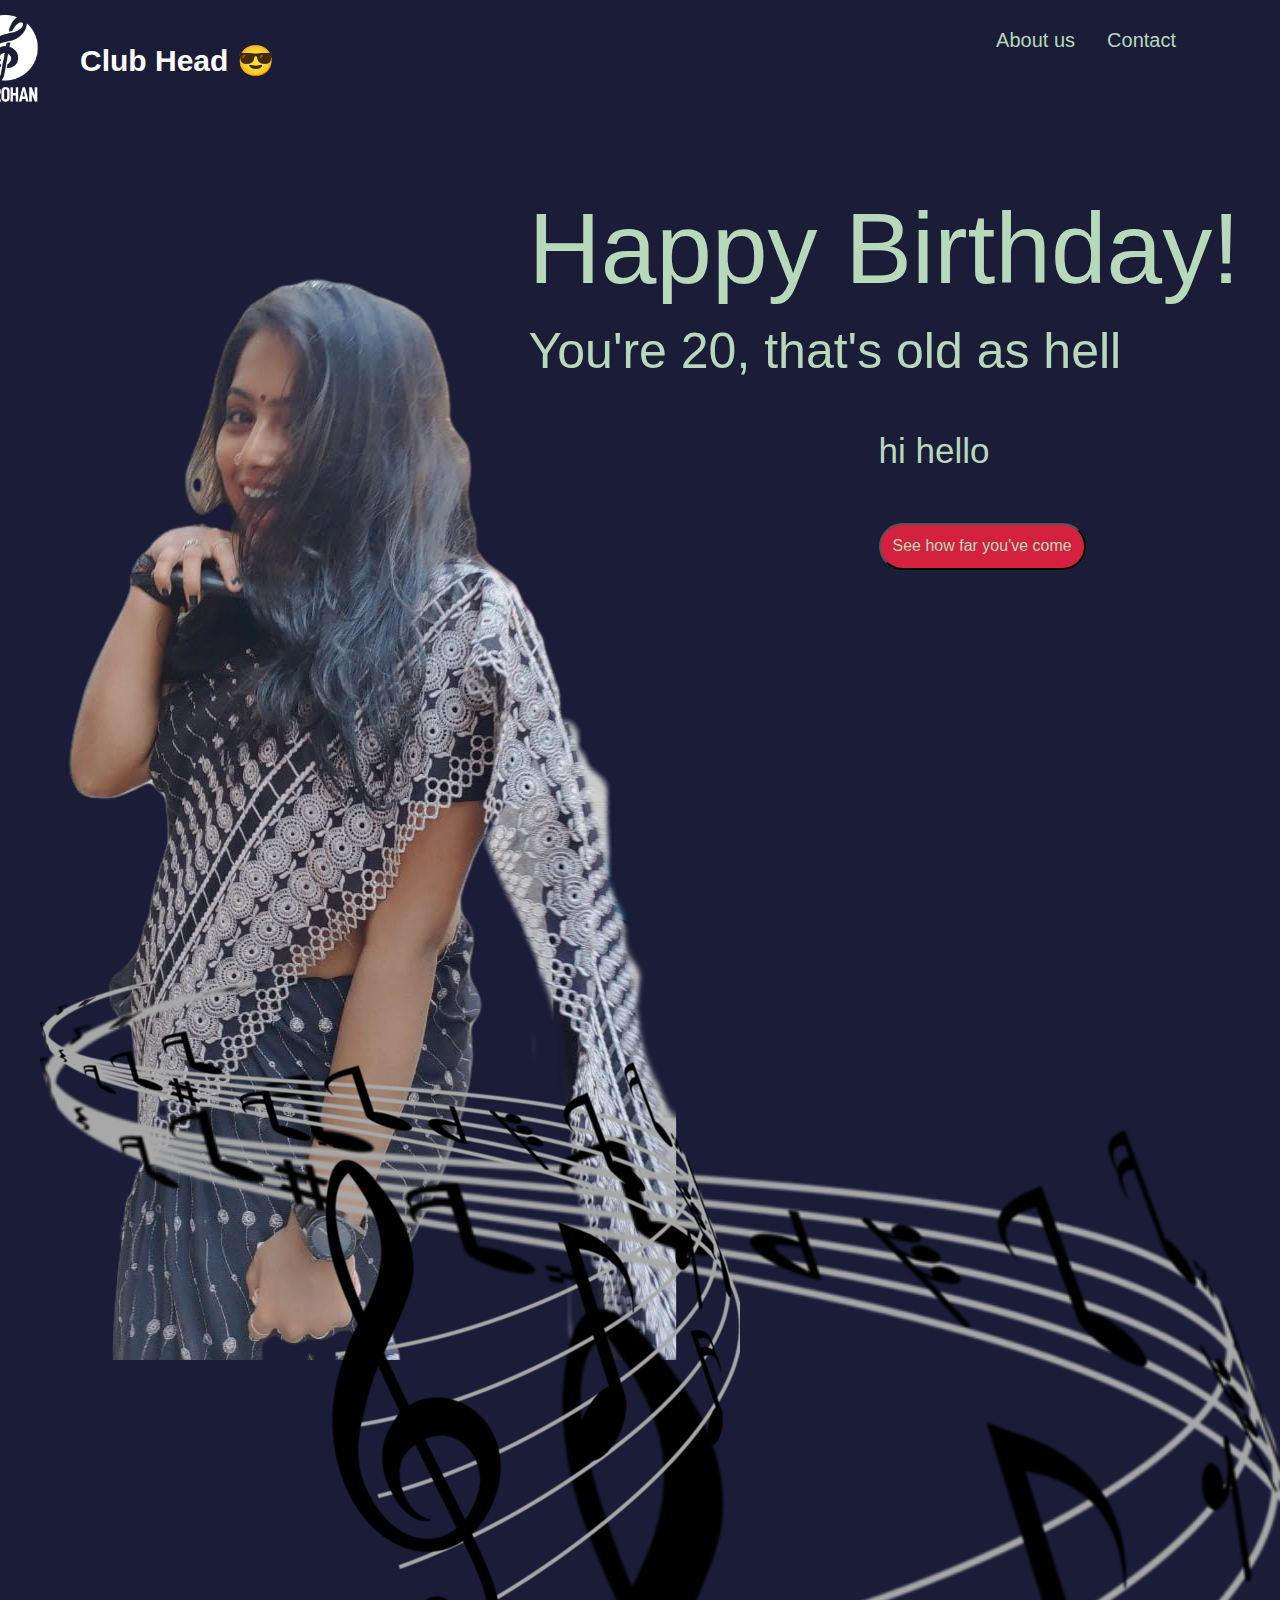
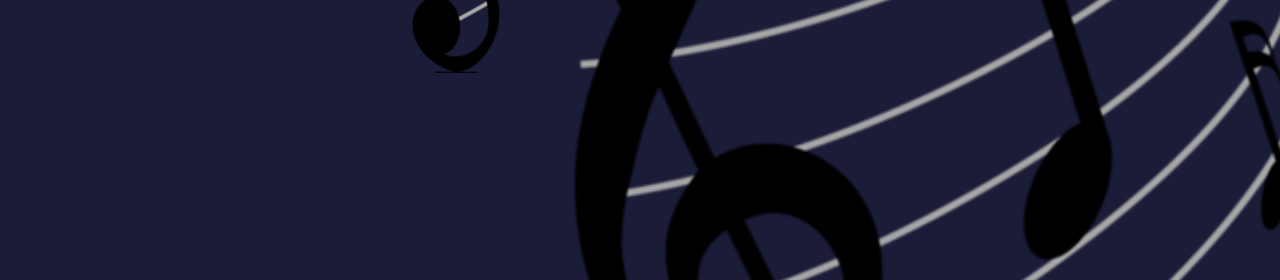
==== Index.html @ 57015fda "first commit" ====
<!DOCTYPE html>
<html lang="en">
<head>
    <meta charset="UTF-8">
    <meta name="viewport" content="width=device-width, initial-scale=1.0">
    <link href="styles.css" rel="stylesheet">
    <link href="index.css" rel="stylesheet">
    <title>HBD!</title>
</head>
<body class="container full-height-grow">
    <header class="main-header">
        <a href="/" class="aarohan-logo"> <img src="Images/Aarohan_Blue.png" height="150px" width="150px"> Club Head 😎</a>
        <nav class="links1">
            <ul>
                <li> <a href="aboutus.html">About us</a></li>
                <li> <a href="contact.html">Contact</a></li>
            </ul>
        </nav>
     </header>
     <section class="home-main-section">
         <div class="image-wrapper">
             <div class="lady-image"><img src="Images/dhatz3.png" style="transform: scale(100%);"></div>
         </div>
         <div class="call-to-action">
             <h1 class="title">Happy Birthday!</h1>
             <span class="subtitle">You're 20, that's old as hell
            </span>
                <p class="sappy-para">
                    hi hello
                </p>
                <button class="btn"><a href="sappy.html">See how far you've come</a></button>
         </div>
     </section>
     <div class="background-piano">
         <img src="Images/kisspng-musical-note-musical-theatre-g-clef-enjoy-singing-ampquotam-5cfe19969c4e28.4150101715601565666402.png" style="background-size: cover; z-index: -1;"
     </div>
</body>
</html>
---- styles.css ----
*, *::before, *::after{
    box-sizing: border-box;
}

body {
    padding: 0;
    margin: 0;
    background: #1B1C38; 
    font-family: 'Heebo', sans-serif;
    font-size: 1.25rem;
    color: #B8D8BA;
    min-height: 100vh;
}

.full-height-grow {
    display: flex;
    flex-direction: column;
}
.links1 ul{
    display: flex;
    margin: 0;
    padding: 0;
    list-style: none;
}

.links1 a{
    color: inherit;
    text-decoration: none;
    padding: 1rem;
}

.links1 a:hover{
    color: #61a866;
}

.main-header{
    display: flex;
    justify-content: space-between;
    align-items: center;
    padding: 40px;
    margin-right: 0.5rem;
    height: 60px;
}

.container{
    max-width:1300px;
    margin: 0 auto;
    padding: 0 40px;
}

.title{
    font-weight: 450;
    font-size:5em;
    margin-bottom: 1rem;
    margin-top: 0;
    margin-left: -350px;
}

.subtitle {
    font-weight: 500;
    font-size:2.5em;
    margin-bottom: 1rem;
    margin-top: 0;
    margin-left: -350px;
}

.btn{
    color: #B8D8BA;
    background-color: #D4213F;
    padding: 12px;
    padding-bottom: 13px;
    border-radius: 60px;
    text-decoration: none;
    font-size: 0.8em;
    margin-top: 17px;
}

.btn a{
    text-decoration: none;
    color:#B8D8BA;
}

.btn:hover {
    background-color: #8D162A;
    text-decoration: none;
}

.aarohan-logo{
    justify-content: left;
    font-size: 150%;
    padding-top: 40px;
    display: flex;
    flex-direction: row;
    align-items: center;
    text-decoration: none;
    color: white;
    font-weight: 600;
    margin-left: -150px;
}

.sappy-para{
    font-size: 35px;
}
---- index.css ----
.home-main-section{
    display: flex;
    align-items: center;
    justify-content: space-between;
    flex-grow: 0.50;
}

.home-main-section .image-wrapper{
    flex-grow: 1;
    flex-direction: column;
    display: flex;
    justify-content: flex-end;
}

.home-main-section .lady-image{
    display: flex;
    opacity: .9;
    max-height: 100vh;
    min-width:30vw;
    background-size: contain;
    background-repeat: no-repeat;
    background-position: bottom left; 
    justify-content: flex-start;
    align-items: flex-start;
    transform: translateX(-10%);
}

.home-main-section .call-to-action{
    display: flex;
    flex-direction: column;
    align-items: flex-start;
    align-self: center;
    margin-bottom: 300px;
    float: left;
}

.background-piano{
    background-image: url("Images/kisspng-musical-note-musical-theatre-g-clef-enjoy-singing-ampquotam-5cfe19969c4e28.4150101715601565666402.png");
    height: 100vh;
    width: 100vw;
    background-size: cover;
    z-index: 0;
    -webkit-backdrop-filter: blur(50%);
}
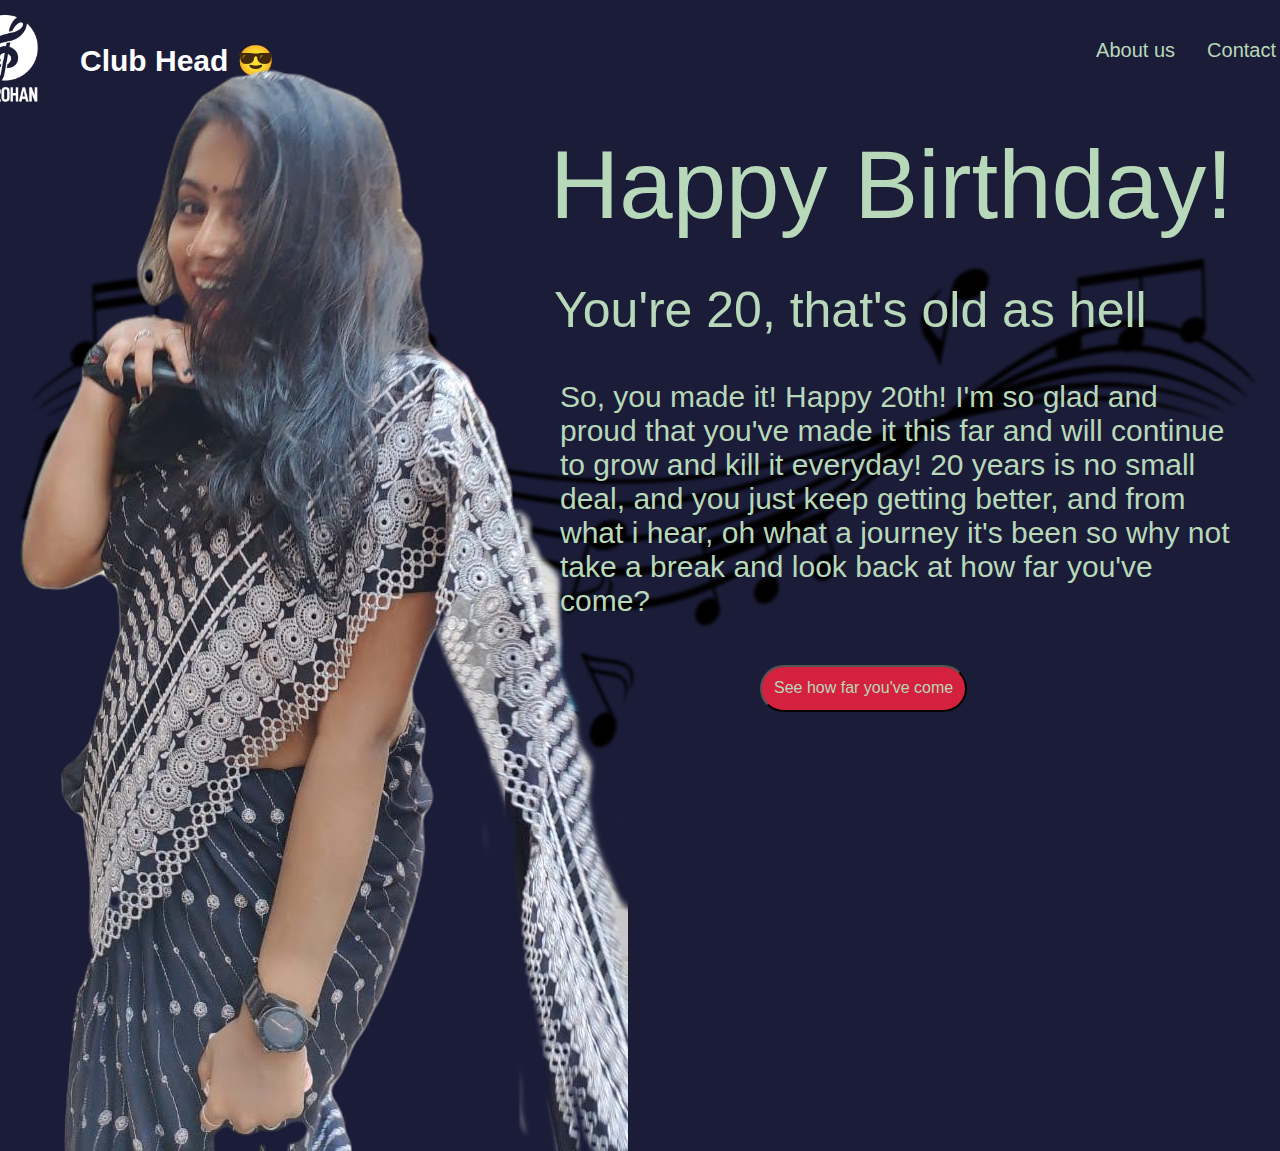
==== commit f2c00879: "update1" ====
--- a/Index.html
+++ b/Index.html
@@ -25,14 +25,15 @@
              <h1 class="title">Happy Birthday!</h1>
              <span class="subtitle">You're 20, that's old as hell
             </span>
-                <p class="sappy-para">
-                    hi hello
+            <p class="sappy-para">
+                    So, you made it! Happy 20th!
+                    I'm so glad and proud that you've made it this far and will continue to grow and kill it everyday!
+                    20 years is no small deal, and you just keep getting better,
+                    and from what i hear, oh what a journey it's been
+                    so why not take a break and look back at how far you've come?
                 </p>
                 <button class="btn"><a href="sappy.html">See how far you've come</a></button>
-         </div>
-     </section>
-     <div class="background-piano">
-         <img src="Images/kisspng-musical-note-musical-theatre-g-clef-enjoy-singing-ampquotam-5cfe19969c4e28.4150101715601565666402.png" style="background-size: cover; z-index: -1;"
-     </div>
+            </div>
+        </section>
 </body>
 </html>--- a/styles.css
+++ b/styles.css
@@ -10,6 +10,11 @@
     font-size: 1.25rem;
     color: #B8D8BA;
     min-height: 100vh;
+    background-image: url(Images/note-12.png);
+    background-size: contain;
+    background-repeat: no-repeat;
+    background-position: center;
+    z-index: -1;
 }
 
 .full-height-grow {
@@ -21,6 +26,8 @@
     margin: 0;
     padding: 0;
     list-style: none;
+    margin-right: -100px;
+    margin-top: 20px;
 }
 
 .links1 a{
@@ -50,10 +57,10 @@
 
 .title{
     font-weight: 450;
-    font-size:5em;
+    font-size:4.8em;
     margin-bottom: 1rem;
-    margin-top: 0;
-    margin-left: -350px;
+    margin-top: 50px;
+    margin-left: -210px;
 }
 
 .subtitle {
@@ -61,10 +68,12 @@
     font-size:2.5em;
     margin-bottom: 1rem;
     margin-top: 0;
-    margin-left: -350px;
+    margin-left: -206px;
+    margin-top: 25px;
 }
 
 .btn{
+    margin-top: 50px;
     color: #B8D8BA;
     background-color: #D4213F;
     padding: 12px;
@@ -81,10 +90,20 @@
 }
 
 .btn:hover {
-    background-color: #8D162A;
     text-decoration: none;
+    animation-name: button;
+    animation-fill-mode: forwards;
+    animation-timing-function: ease-in;
 }
 
+@keyframes button{
+    50%{
+        background-color: #7C1325;
+    }
+    100%{
+        background-color: #020D13;
+    }
+}
 .aarohan-logo{
     justify-content: left;
     font-size: 150%;
@@ -99,5 +118,7 @@
 }
 
 .sappy-para{
-    font-size: 35px;
+    margin-top: 25px;
+    font-size: 30px;
+    margin-left: -200px;
 }--- a/index.css
+++ b/index.css
@@ -14,15 +14,18 @@
 
 .home-main-section .lady-image{
     display: flex;
-    opacity: .9;
+    opacity: 1;
     max-height: 100vh;
     min-width:30vw;
     background-size: contain;
     background-repeat: no-repeat;
     background-position: bottom left; 
-    justify-content: flex-start;
+    justify-content: space-between;
     align-items: flex-start;
     transform: translateX(-10%);
+    margin-top: -550px;
+    margin-left: -100px;
+    padding: 50px;
 }
 
 .home-main-section .call-to-action{
@@ -33,12 +36,3 @@
     margin-bottom: 300px;
     float: left;
 }
-
-.background-piano{
-    background-image: url("Images/kisspng-musical-note-musical-theatre-g-clef-enjoy-singing-ampquotam-5cfe19969c4e28.4150101715601565666402.png");
-    height: 100vh;
-    width: 100vw;
-    background-size: cover;
-    z-index: 0;
-    -webkit-backdrop-filter: blur(50%);
-}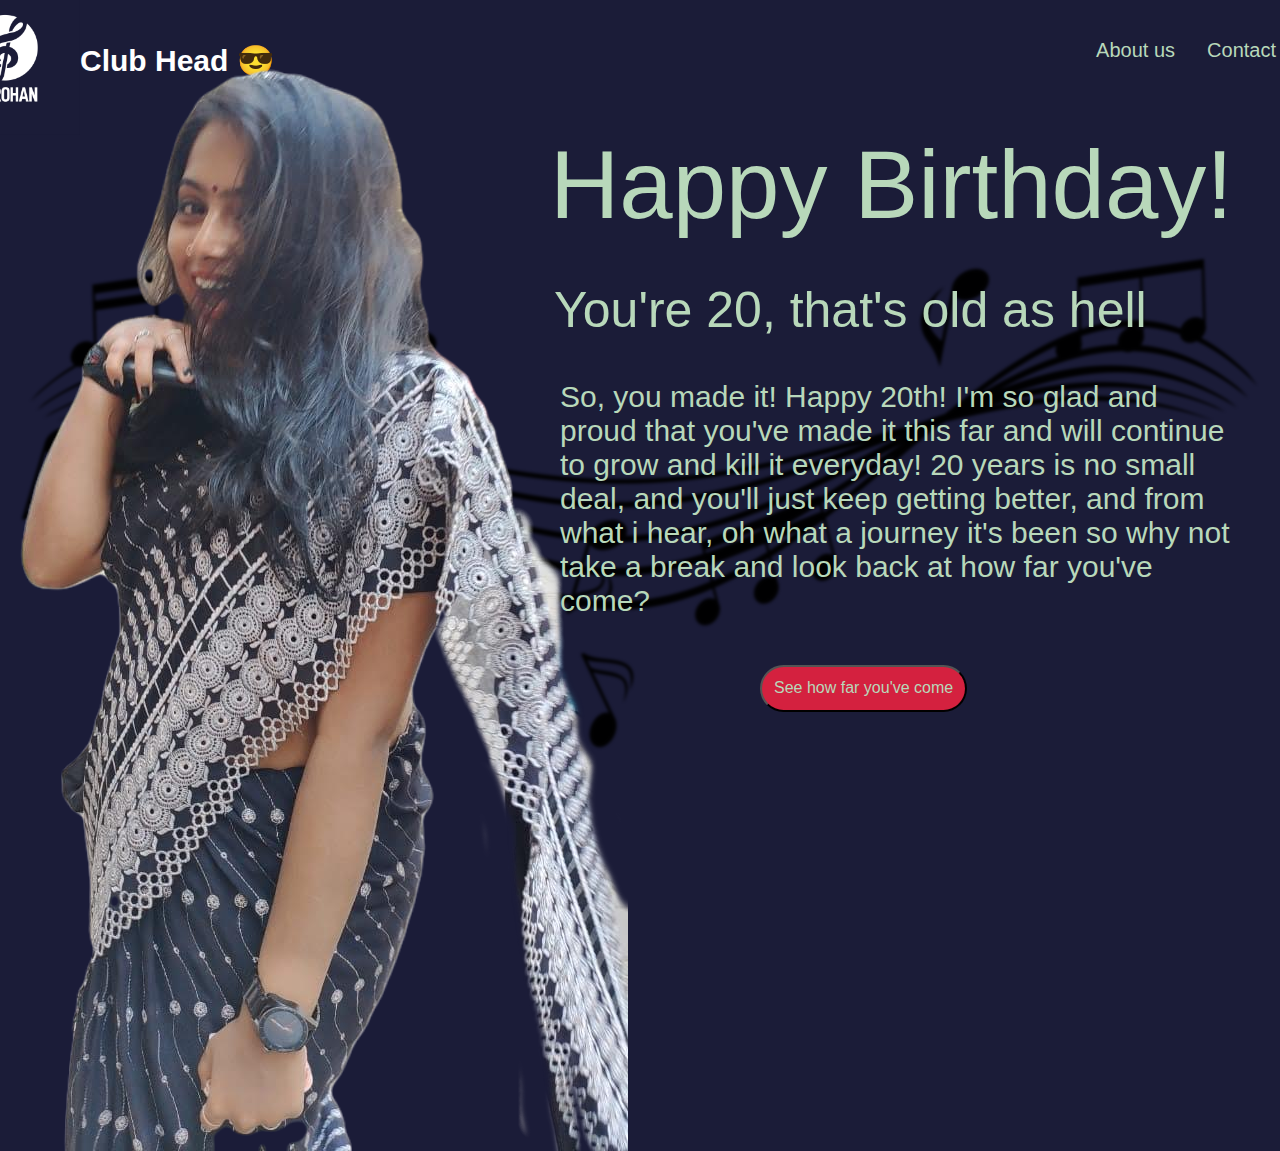
==== commit fe319b97: "Update Index.html" ====
--- a/Index.html
+++ b/Index.html
@@ -28,7 +28,7 @@
             <p class="sappy-para">
                     So, you made it! Happy 20th!
                     I'm so glad and proud that you've made it this far and will continue to grow and kill it everyday!
-                    20 years is no small deal, and you just keep getting better,
+                    20 years is no small deal, and you'll just keep getting better,
                     and from what i hear, oh what a journey it's been
                     so why not take a break and look back at how far you've come?
                 </p>
@@ -36,4 +36,4 @@
             </div>
         </section>
 </body>
-</html>+</html>
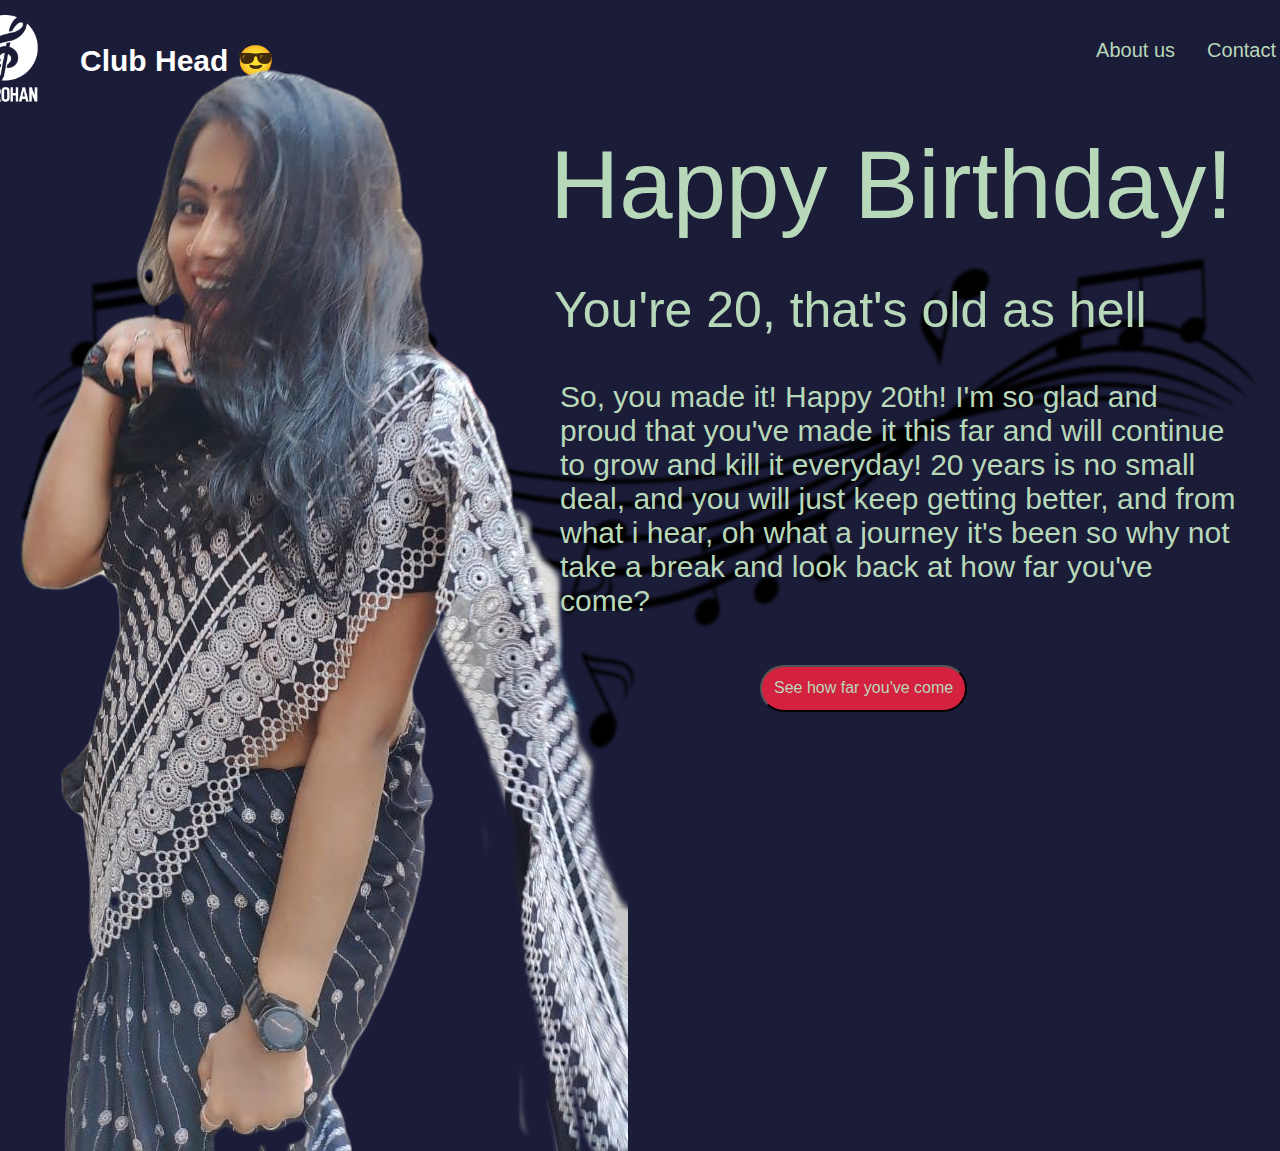
==== commit 62cf9d79: "Merge branch 'master' of https://github.com/happybirthdaylolol/happybirthdaylolol.github.io" ====
--- a/Index.html
+++ b/Index.html
@@ -28,7 +28,7 @@
             <p class="sappy-para">
                     So, you made it! Happy 20th!
                     I'm so glad and proud that you've made it this far and will continue to grow and kill it everyday!
-                    20 years is no small deal, and you'll just keep getting better,
+                    20 years is no small deal, and you will just keep getting better,
                     and from what i hear, oh what a journey it's been
                     so why not take a break and look back at how far you've come?
                 </p>
